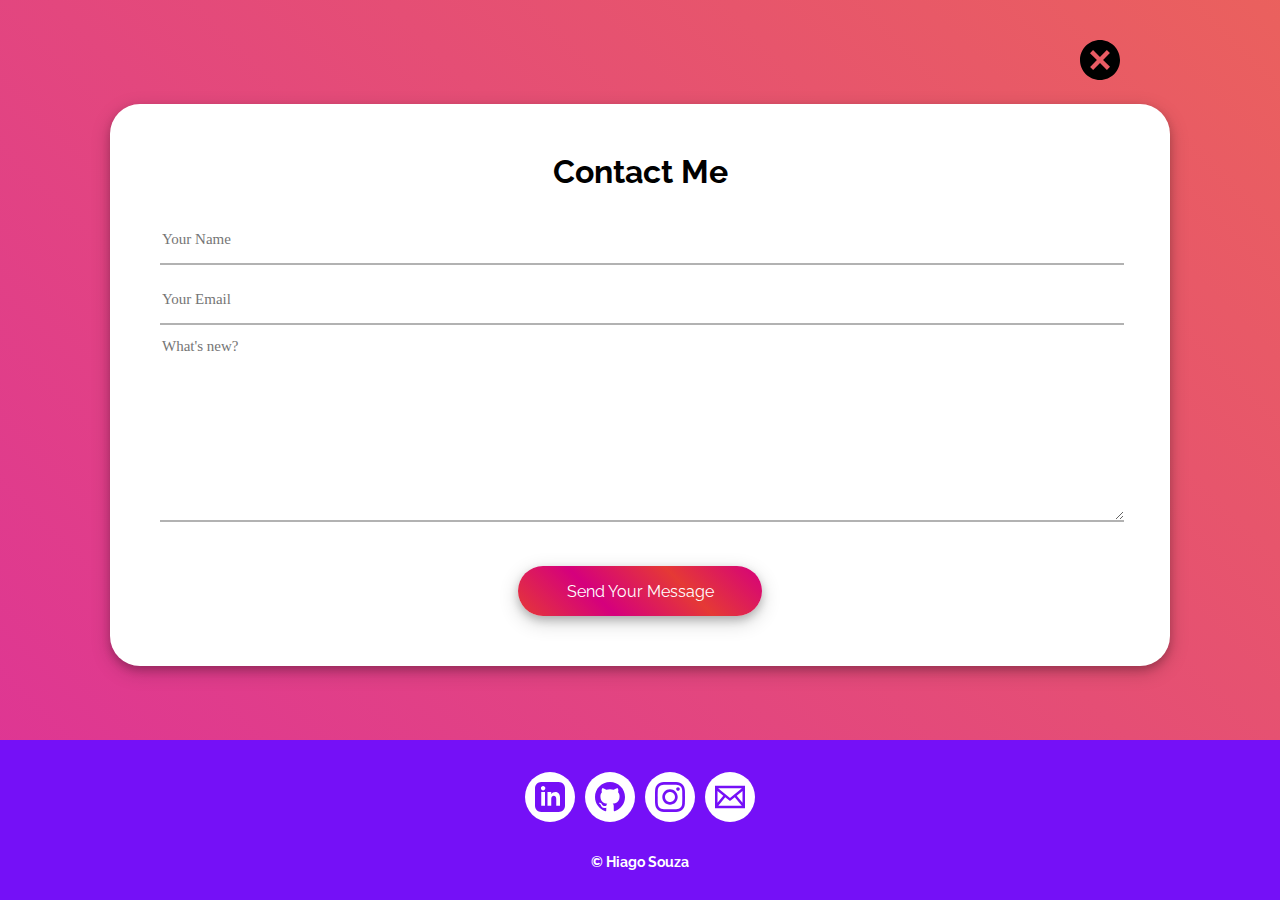
==== contact.html @ c1dfe618 "projects no header" ====
<!DOCTYPE html>

<html>
    <head>

        <meta charset="utf-8">
        <meta name="viewport" content="width=device-width,initial-scale=1.0">
        <title>Hiago Souza</title>
        
        <link rel="stylesheet" type="text/css" href="css/contact.css">
        <link rel="stylesheet" type="text/css" href="css/footer.css">

        <link href="https://fonts.googleapis.com/css2?family=Raleway&display=swap" rel="stylesheet">
        <link href="https://fonts.googleapis.com/css2?family=Roboto:wght@300;400;700&display=swap" rel="stylesheet">
    </head>
<body>
    <div class="general-container">
        <div class="background-image">
            <div class="contact-container">
                
            <div class="close-contact-icon" >
                <a href="./index.html"><svg xmlns="http://www.w3.org/2000/svg" width="40" height="40" viewBox="0 0 24 24"><path  d="M12 0c-6.627 0-12 5.373-12 12s5.373 12 12 12 12-5.373 12-12-5.373-12-12-12zm4.151 17.943l-4.143-4.102-4.117 4.159-1.833-1.833 4.104-4.157-4.162-4.119 1.833-1.833 4.155 4.102 4.106-4.16 1.849 1.849-4.1 4.141 4.157 4.104-1.849 1.849z"/></svg></a>
            </div>

                <div class="contact-form">
                    <h1 class="h1-title">Contact Me</h1>

                    <div class="input name-input" id="name-field">
                        <input class="input-field"  placeholder="Your Name">
                    </div>

                    <div class="input email-input" id="email-field">
                        <input class="input-field"  placeholder="Your Email">
                    </div>

                    <div class="input message-input" id="message-field">
                        <textarea class="input-field"  placeholder="What's new?" id="message-input"></textarea>
                    </div>

                    <div class="button-div">
                        <button class="send-button">
                                Send Your Message
                        </button>
                    </div>
                </div>
            </div>
            <div class="footer-div-contact">
                <div class="footer-avatar">
                    <a class="link-avatar"><svg xmlns="http://www.w3.org/2000/svg" width="30" height="30" viewBox="0 0 24 24"><path d="M19 0h-14c-2.761 0-5 2.239-5 5v14c0 2.761 2.239 5 5 5h14c2.762 0 5-2.239 5-5v-14c0-2.761-2.238-5-5-5zm-11 19h-3v-11h3v11zm-1.5-12.268c-.966 0-1.75-.79-1.75-1.764s.784-1.764 1.75-1.764 1.75.79 1.75 1.764-.783 1.764-1.75 1.764zm13.5 12.268h-3v-5.604c0-3.368-4-3.113-4 0v5.604h-3v-11h3v1.765c1.396-2.586 7-2.777 7 2.476v6.759z"/></svg></a>
                    <a class="link-avatar"><svg xmlns="http://www.w3.org/2000/svg" width="30" height="30" viewBox="0 0 24 24"><path d="M12 0c-6.626 0-12 5.373-12 12 0 5.302 3.438 9.8 8.207 11.387.599.111.793-.261.793-.577v-2.234c-3.338.726-4.033-1.416-4.033-1.416-.546-1.387-1.333-1.756-1.333-1.756-1.089-.745.083-.729.083-.729 1.205.084 1.839 1.237 1.839 1.237 1.07 1.834 2.807 1.304 3.492.997.107-.775.418-1.305.762-1.604-2.665-.305-5.467-1.334-5.467-5.931 0-1.311.469-2.381 1.236-3.221-.124-.303-.535-1.524.117-3.176 0 0 1.008-.322 3.301 1.23.957-.266 1.983-.399 3.003-.404 1.02.005 2.047.138 3.006.404 2.291-1.552 3.297-1.23 3.297-1.23.653 1.653.242 2.874.118 3.176.77.84 1.235 1.911 1.235 3.221 0 4.609-2.807 5.624-5.479 5.921.43.372.823 1.102.823 2.222v3.293c0 .319.192.694.801.576 4.765-1.589 8.199-6.086 8.199-11.386 0-6.627-5.373-12-12-12z"/></svg></a>
                    <a class="link-avatar"><svg xmlns="http://www.w3.org/2000/svg" width="30" height="30" viewBox="0 0 24 24"><path d="M12 2.163c3.204 0 3.584.012 4.85.07 3.252.148 4.771 1.691 4.919 4.919.058 1.265.069 1.645.069 4.849 0 3.205-.012 3.584-.069 4.849-.149 3.225-1.664 4.771-4.919 4.919-1.266.058-1.644.07-4.85.07-3.204 0-3.584-.012-4.849-.07-3.26-.149-4.771-1.699-4.919-4.92-.058-1.265-.07-1.644-.07-4.849 0-3.204.013-3.583.07-4.849.149-3.227 1.664-4.771 4.919-4.919 1.266-.057 1.645-.069 4.849-.069zm0-2.163c-3.259 0-3.667.014-4.947.072-4.358.2-6.78 2.618-6.98 6.98-.059 1.281-.073 1.689-.073 4.948 0 3.259.014 3.668.072 4.948.2 4.358 2.618 6.78 6.98 6.98 1.281.058 1.689.072 4.948.072 3.259 0 3.668-.014 4.948-.072 4.354-.2 6.782-2.618 6.979-6.98.059-1.28.073-1.689.073-4.948 0-3.259-.014-3.667-.072-4.947-.196-4.354-2.617-6.78-6.979-6.98-1.281-.059-1.69-.073-4.949-.073zm0 5.838c-3.403 0-6.162 2.759-6.162 6.162s2.759 6.163 6.162 6.163 6.162-2.759 6.162-6.163c0-3.403-2.759-6.162-6.162-6.162zm0 10.162c-2.209 0-4-1.79-4-4 0-2.209 1.791-4 4-4s4 1.791 4 4c0 2.21-1.791 4-4 4zm6.406-11.845c-.796 0-1.441.645-1.441 1.44s.645 1.44 1.441 1.44c.795 0 1.439-.645 1.439-1.44s-.644-1.44-1.439-1.44z"/></svg></a>
                    <a class="link-avatar"><svg xmlns="http://www.w3.org/2000/svg" width="30" height="30" viewBox="0 0 24 24"><path d="M0 3v18h24v-18h-24zm6.623 7.929l-4.623 5.712v-9.458l4.623 3.746zm-4.141-5.929h19.035l-9.517 7.713-9.518-7.713zm5.694 7.188l3.824 3.099 3.83-3.104 5.612 6.817h-18.779l5.513-6.812zm9.208-1.264l4.616-3.741v9.348l-4.616-5.607z"/></svg></a>
                   
                </div>
                <p class="copyright-paragraph">© Hiago Souza</p>
            </div>
        </div>
    </div>
</body>
---- css/contact.css ----
html{line-height:1.15;-webkit-text-size-adjust:100%}body{margin:0}main{display:block}h1{font-size:2em;margin:.67em 0}hr{box-sizing:content-box;height:0;overflow:visible}pre{font-family:monospace,monospace;font-size:1em}a{background-color:transparent}abbr[title]{border-bottom:none;text-decoration:underline;text-decoration:underline dotted}b,strong{font-weight:bolder}code,kbd,samp{font-family:monospace,monospace;font-size:1em}small{font-size:80%}sub,sup{font-size:75%;line-height:0;position:relative;vertical-align:baseline}sub{bottom:-.25em}sup{top:-.5em}img{border-style:none}button,input,optgroup,select,textarea{font-family:inherit;font-size:100%;line-height:1.15;margin:0}button,input{overflow:visible}button,select{text-transform:none}[type=button],[type=reset],[type=submit],button{-webkit-appearance:button}[type=button]::-moz-focus-inner,[type=reset]::-moz-focus-inner,[type=submit]::-moz-focus-inner,button::-moz-focus-inner{border-style:none;padding:0}[type=button]:-moz-focusring,[type=reset]:-moz-focusring,[type=submit]:-moz-focusring,button:-moz-focusring{outline:1px dotted ButtonText}fieldset{padding:.35em .75em .625em}legend{box-sizing:border-box;color:inherit;display:table;max-width:100%;padding:0;white-space:normal}progress{vertical-align:baseline}textarea{overflow:auto}[type=checkbox],[type=radio]{box-sizing:border-box;padding:0}[type=number]::-webkit-inner-spin-button,[type=number]::-webkit-outer-spin-button{height:auto}[type=search]{-webkit-appearance:textfield;outline-offset:-2px}[type=search]::-webkit-search-decoration{-webkit-appearance:none}::-webkit-file-upload-button{-webkit-appearance:button;font:inherit}details{display:block}summary{display:list-item}template{display:none}[hidden]{display:none}

h1{
    margin: 0;
    font-family: Raleway;
}

.send-button{
    display: flex;
    justify-content: center;
    align-items: center;
    padding: 0 20px;
    min-width: 244px;
    height: 50px;
    font-family: Raleway;
    font-size: 16px;
    color: #fff;
    border: none;
    border-radius: 30px;
    line-height: 1.2;
    background: linear-gradient(-135deg,#d5007d,#e53935,#d5007d,#e53935);
    box-shadow: 0 4px 8px 0 rgba(0, 0, 0, 0.2), 0 6px 20px 0 rgba(0, 0, 0, 0.19);

}

.background-image{
    background: linear-gradient(45deg,rgba(213,0,125,0.8),rgba(229,57,53,0.8));
    height: 100vh;
    width: 100%;
    position: absolute;

}

.background-image .contact-form{
    background-color: #fff;
    border-radius: 30px;
    padding: 50px;
    margin: 20px;
    text-align: center;
    max-width: 80%;
    margin: auto;
    box-shadow: 0 4px 8px 0 rgba(0, 0, 0, 0.2), 0 6px 20px 0 rgba(0, 0, 0, 0.19);

}

.body-div{
    margin: 0;
}

.button-div{
    margin-top: 50px;
    display: flex;
    align-items: center;
    justify-content: center;
}

.background-image .contact-form .input{
    margin: 15px 0;
    display: block;
    width: 100%;
    font-size: 15px;
    color: #555;
    line-height: 1.2;
    height: 45px;
}

.background-image .contact-form .name-input {
    margin-top: 25px;
}

.background-image .contact-form .input-field{
    height: 45px;
    border: none;
    width: 100%;
    border-bottom: solid 2px rgba(0, 0, 0, 0.3);
}

#message-field{
    height: 180px;
}

#message-input{
    height: 180px;
}

#message-input::placeholder{
    vertical-align: text-top;
}

.header-box{
    margin-top: 2rem;
    display: flex;
    justify-content: space-evenly;

}


.close-contact-icon{
    text-align: end;
    max-width: 80%;
    margin:  20px auto;

}

.close-contact-icon a{
    height: 40px;
    width: 40px;
}

.contact-container{
    margin: 40px ;
}
---- css/footer.css ----
.footer-div{
    margin-top: 100px;
    background-color:#7510F7;
    width: 100%;
    height: 10rem;
}

.footer-avatar{
    padding-top: 2rem;
    display: flex;
    align-items: center;
    justify-content: center;
}

.link-avatar{
    padding: 10px;
    border-radius: 50%;
    height: 30px;
    width: 30px;
    background-color: #fff;
    margin-right: 10px;
    fill: #7510F7;
    cursor: pointer;
}

.link-avatar:hover{
    transition: all .2s ease-in-out;
    fill: white;
    background-color: #7510F7;
    border: solid 1px white;
}


.link-avatar:last-of-type{
    margin-right: 0;
}

.copyright-paragraph{
    color: #fff;
    font-weight: bold;
    font-size: 14px;
    text-align: center;
    margin-top: 2rem;
    font-family: Raleway;
    
}


.footer-div-contact{
    margin-top: 100px;
    background-color:#7510F7;
    width: 100%;
    height: 10rem;
    position: absolute;
    bottom: 0;
}
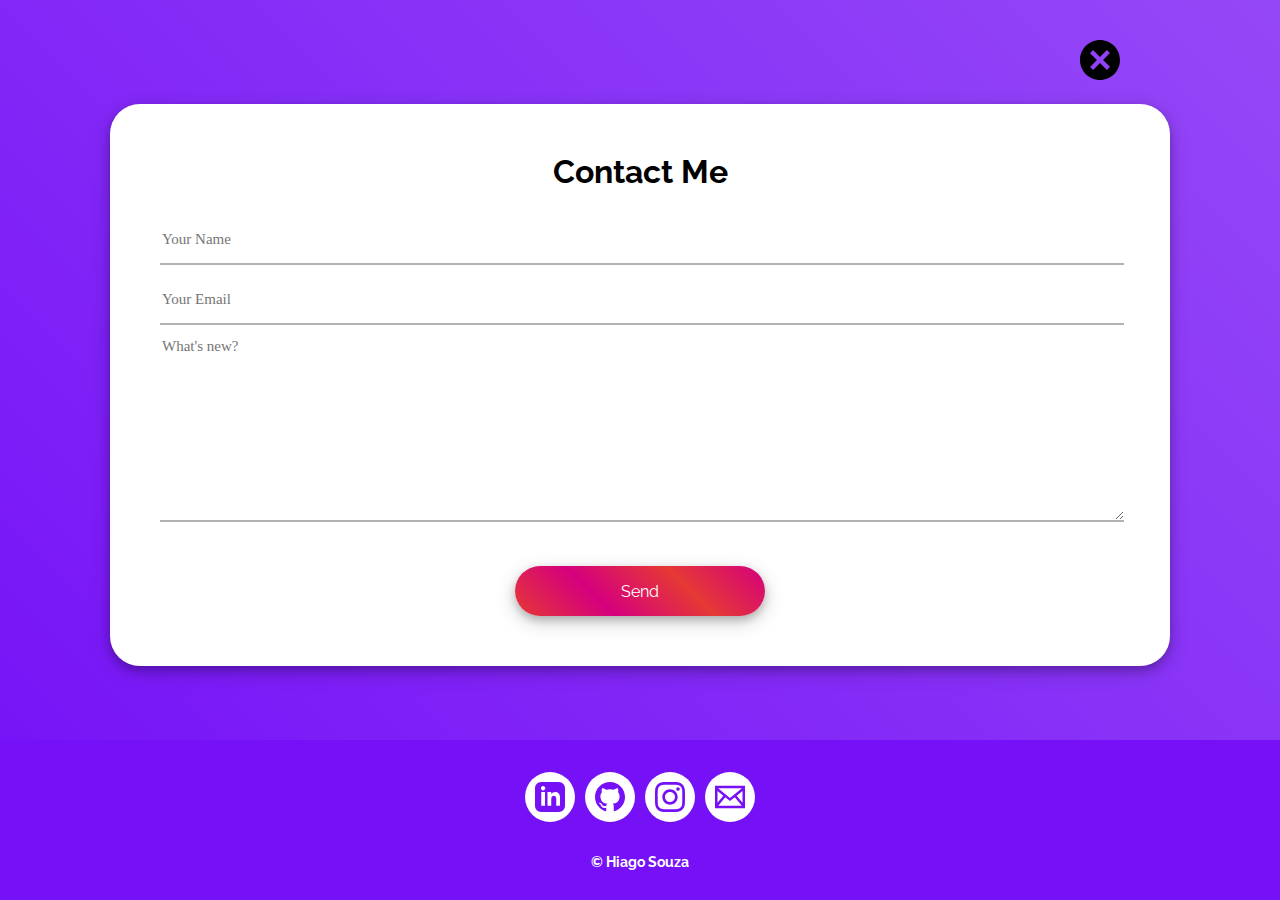
==== commit 4f96bffa: "first submit" ====
--- a/contact.html
+++ b/contact.html
@@ -3,6 +3,17 @@
 <html>
     <head>
 
+        <script>
+           function validateForm() {
+                var x = document.forms["myForm"]["name-field"].value;
+                if (x == "") {
+                    alert("Name must be filled out");
+                    return false;
+                }
+
+    
+            }
+            </script>
         <meta charset="utf-8">
         <meta name="viewport" content="width=device-width,initial-scale=1.0">
         <title>Hiago Souza</title>
@@ -13,7 +24,10 @@
         <link href="https://fonts.googleapis.com/css2?family=Raleway&display=swap" rel="stylesheet">
         <link href="https://fonts.googleapis.com/css2?family=Roboto:wght@300;400;700&display=swap" rel="stylesheet">
     </head>
+
+
 <body>
+
     <div class="general-container">
         <div class="background-image">
             <div class="contact-container">
@@ -22,11 +36,11 @@
                 <a href="./index.html"><svg xmlns="http://www.w3.org/2000/svg" width="40" height="40" viewBox="0 0 24 24"><path  d="M12 0c-6.627 0-12 5.373-12 12s5.373 12 12 12 12-5.373 12-12-5.373-12-12-12zm4.151 17.943l-4.143-4.102-4.117 4.159-1.833-1.833 4.104-4.157-4.162-4.119 1.833-1.833 4.155 4.102 4.106-4.16 1.849 1.849-4.1 4.141 4.157 4.104-1.849 1.849z"/></svg></a>
             </div>
 
-                <div class="contact-form">
+                <form class="contact-form" name="myForm" onsubmit="return validateForm()" method="post">
                     <h1 class="h1-title">Contact Me</h1>
 
                     <div class="input name-input" id="name-field">
-                        <input class="input-field"  placeholder="Your Name">
+                        <input class="input-field"  placeholder="Your Name" type="text" name="name-field">
                     </div>
 
                     <div class="input email-input" id="email-field">
@@ -38,12 +52,13 @@
                     </div>
 
                     <div class="button-div">
-                        <button class="send-button">
-                                Send Your Message
-                        </button>
+                        <input class="send-button" type="submit" value="Send">
+                                
+                        </input>
                     </div>
-                </div>
+                </form>
             </div>
+            
             <div class="footer-div-contact">
                 <div class="footer-avatar">
                     <a class="link-avatar"><svg xmlns="http://www.w3.org/2000/svg" width="30" height="30" viewBox="0 0 24 24"><path d="M19 0h-14c-2.761 0-5 2.239-5 5v14c0 2.761 2.239 5 5 5h14c2.762 0 5-2.239 5-5v-14c0-2.761-2.238-5-5-5zm-11 19h-3v-11h3v11zm-1.5-12.268c-.966 0-1.75-.79-1.75-1.764s.784-1.764 1.75-1.764 1.75.79 1.75 1.764-.783 1.764-1.75 1.764zm13.5 12.268h-3v-5.604c0-3.368-4-3.113-4 0v5.604h-3v-11h3v1.765c1.396-2.586 7-2.777 7 2.476v6.759z"/></svg></a>
--- a/css/contact.css
+++ b/css/contact.css
@@ -10,7 +10,7 @@
     justify-content: center;
     align-items: center;
     padding: 0 20px;
-    min-width: 244px;
+    min-width: 180px;
     height: 50px;
     font-family: Raleway;
     font-size: 16px;
@@ -24,7 +24,7 @@
 }
 
 .background-image{
-    background: linear-gradient(45deg,rgba(213,0,125,0.8),rgba(229,57,53,0.8));
+    background: linear-gradient(45deg,#7510F7,#9548f7);
     height: 100vh;
     width: 100%;
     position: absolute;
@@ -111,3 +111,9 @@
     margin: 40px ;
 }
 
+@media (min-width: 767px) {
+    .send-button{
+        min-width: 250px;
+    }
+}
+
